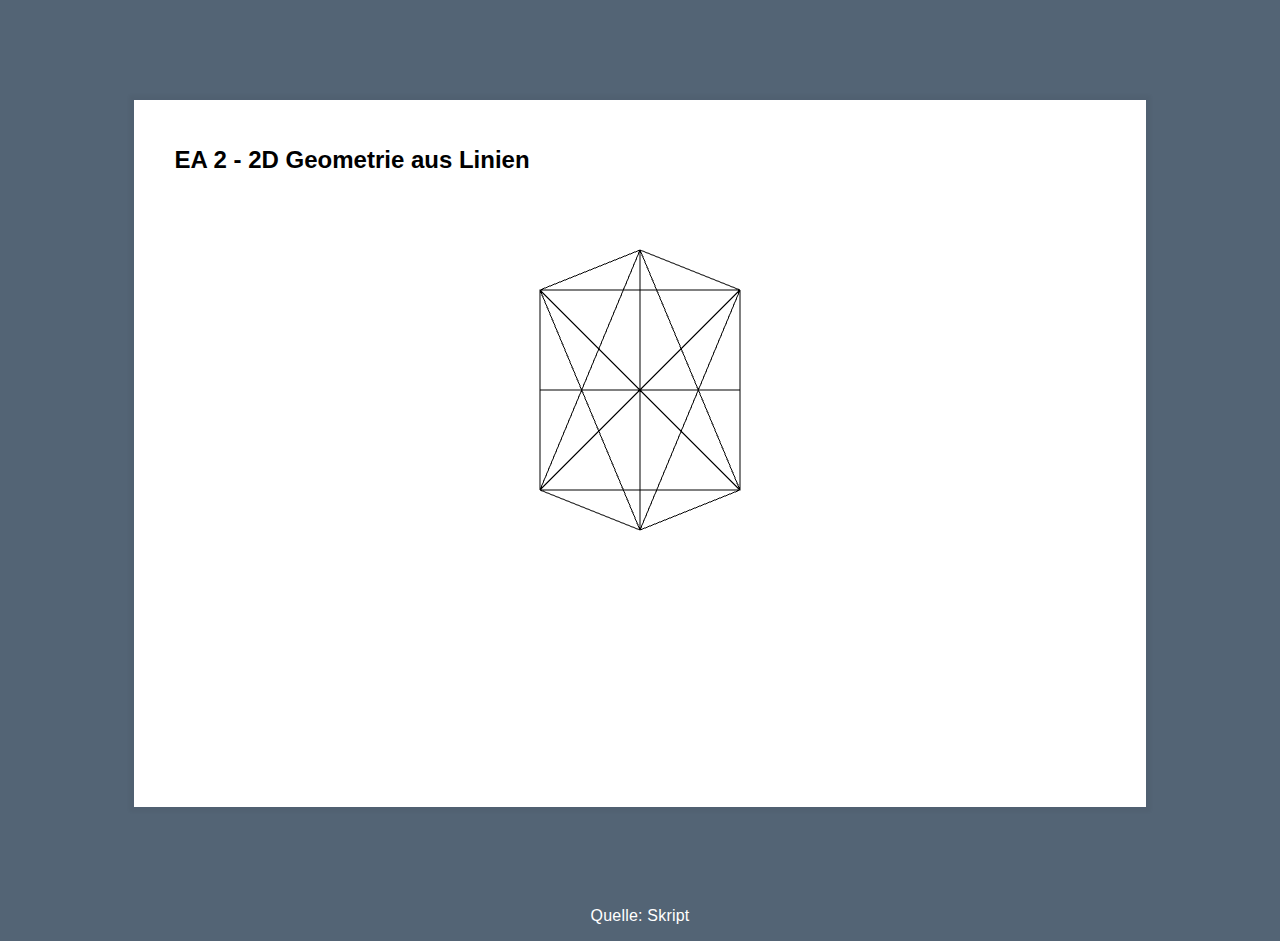
==== index.html @ c90a0ac5 "Add files via upload" ====
<!doctype html">
<html lang="de">

<head>
    <meta charset="utf-8">
    <meta name="viewport" content="width=device-width, initial-scale=1">

    <title>EA2</title>
    <meta name="author" content="Lukas Müller">

    <link rel="stylesheet" href="style.css">
</head>

<body>
    <div class="box-container">
        <div class="box1-content content">
            <h1>EA 2 - 2D Geometrie aus Linien</h1>
            <div class="box">
                <div class="sprite-container">
                    <canvas id="canvas" width="400" height="400"></canvas>
                </div>
            </div>
        </div>

      </div>

      <div class="footer">
        <p>Quelle: Skript</p>
      </div>

      <script>
        // Get the WebGL context
        var canvas = document.getElementById('canvas');
        var gl = canvas.getContext('experimental-webgl');

        // Pipeline setup
        gl.clearColor(245, 245, 245, 1);

    // Compile a vertex shader
    var vsSource = 'attribute vec2 pos;'+
        'void main(){ gl_Position = vec4(pos * 0.2 - 0.5, 0, 1);'+
        'gl_PointSize = 10.0; }';
        var vs = gl.createShader(gl.VERTEX_SHADER);
        gl.shaderSource(vs, vsSource);
        gl.compileShader(vs);

        // Compile a fragment shader
        fsSouce =  'void main() { gl_FragColor = vec4(0,0,0,1); }';
        var fs = gl.createShader(gl.FRAGMENT_SHADER);
        gl.shaderSource(fs, fsSouce);
        gl.compileShader(fs);

        // Link together into a program
        var prog = gl.createProgram();
        gl.attachShader(prog, vs);
        gl.attachShader(prog, fs);
        gl.linkProgram(prog);
        gl.useProgram(prog);

        // Load vertex data into a buffer
        var vertices = new Float32Array([ 
                                        2.5,6, //Spitze oben nach Links 
                                        0,5,           
                                        2.5,6, //Spitze oben nach Rechts 
                                        5,5, 
                                        0,5, //Spitze waagerecht
                                        5,5, 
                                        5,5, //Senkrecht rechts
                                        5,0, 
                                        0,5, //Senkrecht Links
                                        0,0, 
                                        2.5,6, //Spitze nach Links unten
                                        0,0, 
                                        2.5,6, //Spitze nach rechts unten
                                        5,0,  
                                        0,5, //Links oben nach mitte unten
                                        2.5,-1, 
                                        5,5, //rechts oben nach mitte unten
                                        2.5,-1,  
                                        0,0, //unten waagerecht
                                        5,0,
                                        0,0, //spitze unten links 
                                        2.5,-1,
                                        5,0, //spitze unten rechts 
                                        2.5,-1,
                                        2.5,6, //Senkrecht
                                        2.5,-1,
                                        0,5, //links oben nach rechts unten quadrat
                                        5,0,
                                        0,0, //rechts oben nach links unten  quadrat
                                        5,5,
                                        0,2.5, //rechts oben nach links unten  quadrat
                                        5,2.5,
                                        3,0 ]);

        var vbo = gl.createBuffer();
        gl.bindBuffer(gl.ARRAY_BUFFER, vbo);
        gl.bufferData(gl.ARRAY_BUFFER, vertices, gl.STATIC_DRAW);

        // Bind vertex buffer to attribute variable
        var posAttrib = gl.getAttribLocation(prog, 'pos');
        gl.vertexAttribPointer(posAttrib, 2, gl.FLOAT, false, 0, 0);
        gl.enableVertexAttribArray(posAttrib);

        // Clear framebuffer and render primitives
        gl.clear(gl.COLOR_BUFFER_BIT);
        gl.drawArrays(gl.LINES, 0, 32);
       
        gl.lineWidth(20.0);
    </script>
</body>

</html>
---- style.css ----
*{
    font-family: 'Segoe UI', Tahoma, Geneva, Verdana, sans-serif;
}

.sprite-container {
    text-align: center;

}
img{
    border: 0;
}

.sprite {
    background: url(../img/img2.png) no-repeat;
    width: 200px;
    height: 200px;
}

.sprite2 {
    background: url(../img/img.png) no-repeat;
    width: 155px;
    height: 155px;
}

h1{
    font-size: 1.5rem;
}
h2{
    font-size: 1.2rem;
}
body {
  background: #536475;
  font-family: serif;
}

  p{
    
    letter-spacing: .2px;
    font-size: 1rem;
  }


.box-container {
  margin: 100px auto;
  width: 80%;
  height: 80%;
  display: flex;
  align-items: stretch;
  box-shadow: 0 0 3px 5px rgba(0,0,0,0.03);
  border: none;
}

.box1-side {
  justify-content: center;
  background: #bac6d2;
  align-items: stretch;
  padding: 30px 40px;
  flex: 2;
}
.box1-content {
  background: white;
  flex: 4;
  padding: 30px 40px;
}
.footer {
    left: 0;
    bottom: 0;
    width: 100%;
    color: white;
    text-align: center;
  }
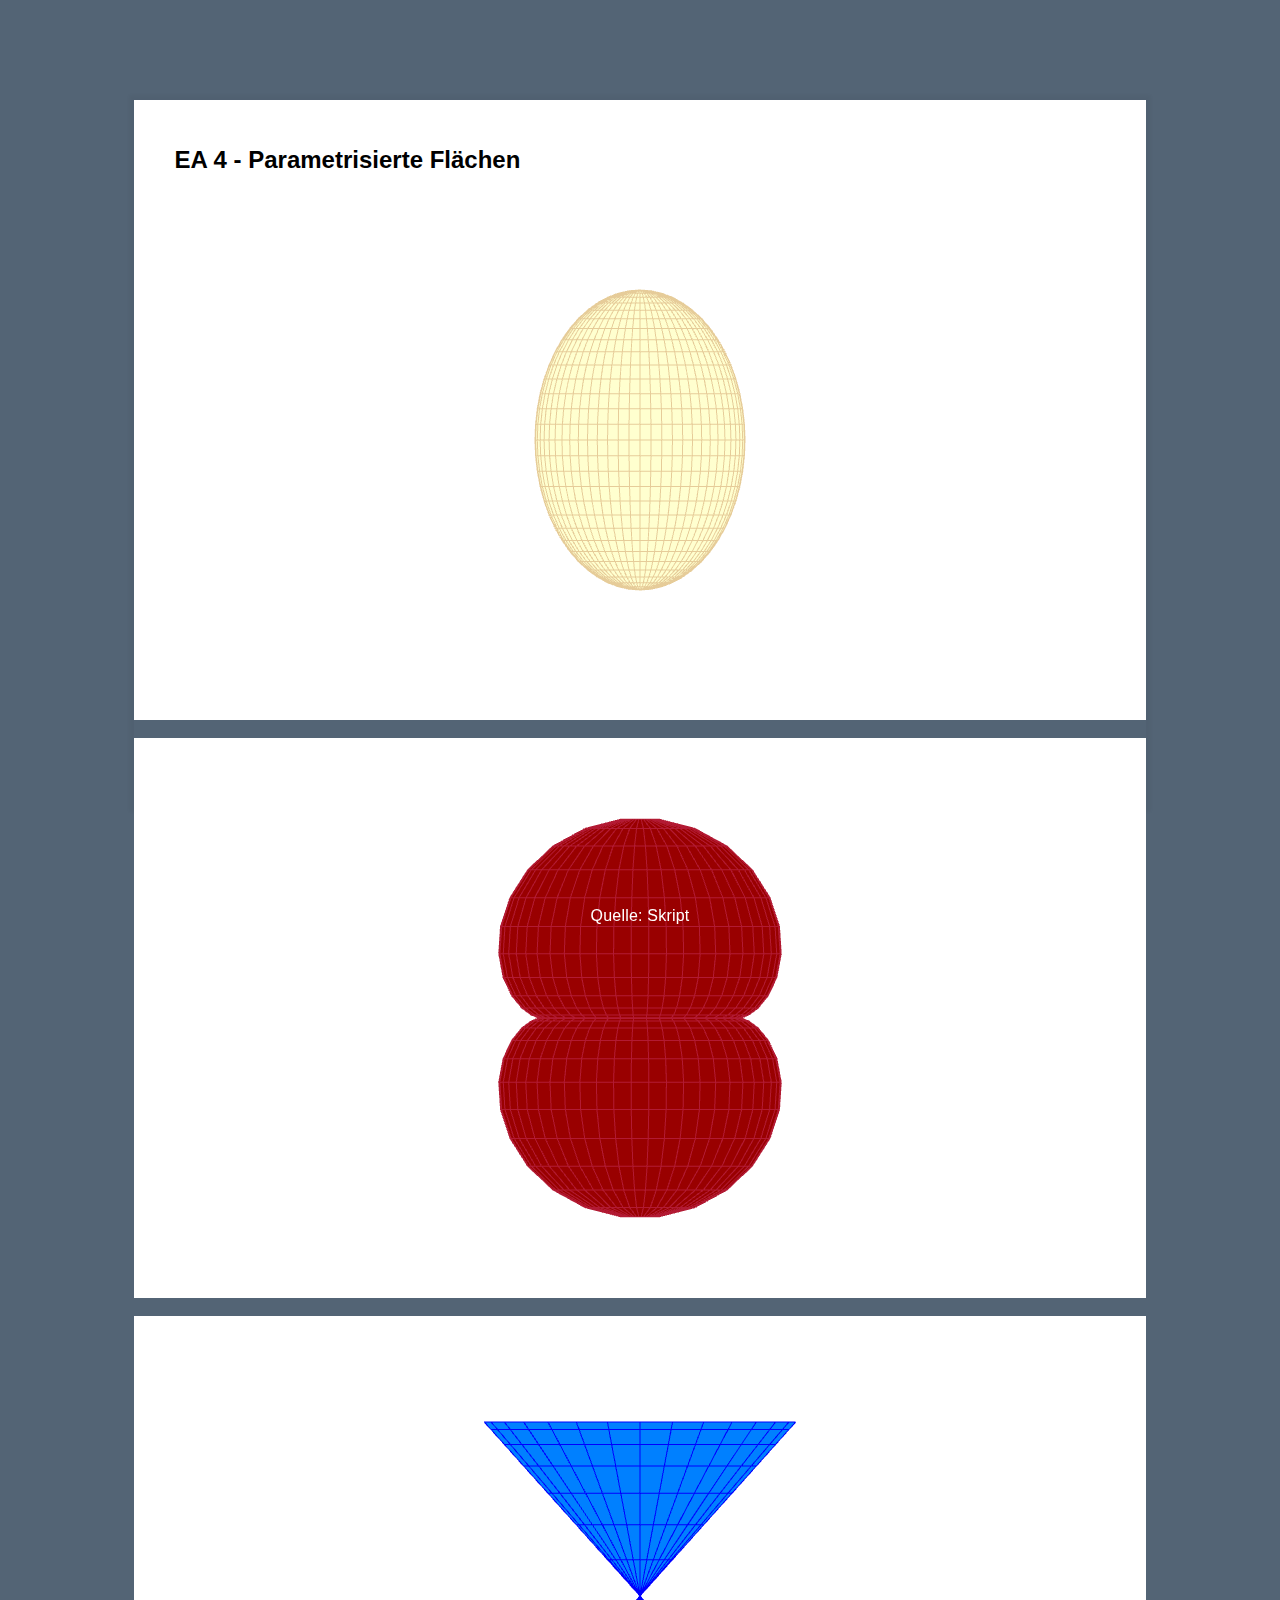
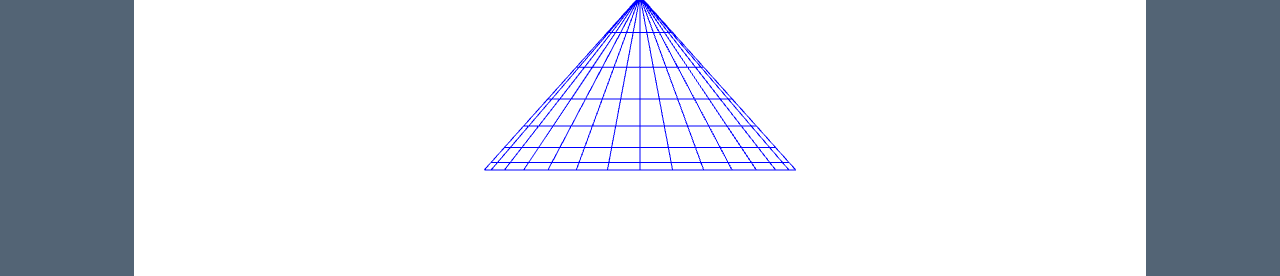
==== commit fad906b2: "Add files via upload" ====
--- a/index.html
+++ b/index.html
@@ -14,13 +14,29 @@
 <body>
     <div class="box-container">
         <div class="box1-content content">
-            <h1>EA 2 - 2D Geometrie aus Linien</h1>
+            <h1>EA 4 - Parametrisierte Flächen</h1>
             <div class="box">
                 <div class="sprite-container">
-                    <canvas id="canvas" width="400" height="400"></canvas>
+                    <canvas id="canvas" width="500" height="500"></canvas>
                 </div>
             </div>
         </div>
+        <br>
+        <div class="box1-content content">
+            <div class="box">
+                <div class="sprite-container">
+                    <canvas id="canvas2" width="500" height="500"></canvas>
+                </div>
+            </div>
+        </div>
+        <br>
+        <div class="box1-content content">
+            <div class="box">
+                <div class="sprite-container">
+                    <canvas id="canvas3" width="500" height="500"></canvas>
+                </div>
+            </div>
+        </div>
 
       </div>
 
@@ -28,96 +44,485 @@
         <p>Quelle: Skript</p>
       </div>
 
+
+
+
+
+
+
       <script>
-        // Get the WebGL context
+        // Get the WebGL context.
         var canvas = document.getElementById('canvas');
         var gl = canvas.getContext('experimental-webgl');
-
-        // Pipeline setup
-        gl.clearColor(245, 245, 245, 1);
-
-    // Compile a vertex shader
-    var vsSource = 'attribute vec2 pos;'+
-        'void main(){ gl_Position = vec4(pos * 0.2 - 0.5, 0, 1);'+
-        'gl_PointSize = 10.0; }';
+    
+        // Pipeline setup.
+        gl.clearColor(1, 1, 1, 1);
+        // Backface culling.
+        gl.frontFace(gl.CCW);
+        gl.enable(gl.CULL_FACE);
+        gl.cullFace(gl.BACK);
+    
+        // Compile vertex shader. 
+        var vsSource = '' + 
+            'attribute vec3 pos;' + 
+            'attribute vec4 col;' + 
+            'varying vec4 color;' + 
+            'void main(){' + 'color = col;' + 
+            'gl_Position = vec4(pos, 1);' +
+            '}';
         var vs = gl.createShader(gl.VERTEX_SHADER);
         gl.shaderSource(vs, vsSource);
         gl.compileShader(vs);
-
-        // Compile a fragment shader
-        fsSouce =  'void main() { gl_FragColor = vec4(0,0,0,1); }';
+    
+        // Compile fragment shader.
+        fsSouce = 'precision mediump float;' + 
+            'varying vec4 color;' + 
+            'void main() {' + 
+            'gl_FragColor = color;' + 
+            '}';
         var fs = gl.createShader(gl.FRAGMENT_SHADER);
         gl.shaderSource(fs, fsSouce);
         gl.compileShader(fs);
-
-        // Link together into a program
+    
+        // Link shader together into a program.
         var prog = gl.createProgram();
         gl.attachShader(prog, vs);
         gl.attachShader(prog, fs);
+        gl.bindAttribLocation(prog, 0, "pos");
         gl.linkProgram(prog);
         gl.useProgram(prog);
-
-        // Load vertex data into a buffer
-        var vertices = new Float32Array([ 
-                                        2.5,6, //Spitze oben nach Links 
-                                        0,5,           
-                                        2.5,6, //Spitze oben nach Rechts 
-                                        5,5, 
-                                        0,5, //Spitze waagerecht
-                                        5,5, 
-                                        5,5, //Senkrecht rechts
-                                        5,0, 
-                                        0,5, //Senkrecht Links
-                                        0,0, 
-                                        2.5,6, //Spitze nach Links unten
-                                        0,0, 
-                                        2.5,6, //Spitze nach rechts unten
-                                        5,0,  
-                                        0,5, //Links oben nach mitte unten
-                                        2.5,-1, 
-                                        5,5, //rechts oben nach mitte unten
-                                        2.5,-1,  
-                                        0,0, //unten waagerecht
-                                        5,0,
-                                        0,0, //spitze unten links 
-                                        2.5,-1,
-                                        5,0, //spitze unten rechts 
-                                        2.5,-1,
-                                        2.5,6, //Senkrecht
-                                        2.5,-1,
-                                        0,5, //links oben nach rechts unten quadrat
-                                        5,0,
-                                        0,0, //rechts oben nach links unten  quadrat
-                                        5,5,
-                                        0,2.5, //rechts oben nach links unten  quadrat
-                                        5,2.5,
-                                        3,0 ]);
-
-        var vbo = gl.createBuffer();
-        gl.bindBuffer(gl.ARRAY_BUFFER, vbo);
-        gl.bufferData(gl.ARRAY_BUFFER, vertices, gl.STATIC_DRAW);
-
-        // Bind vertex buffer to attribute variable
+    
+        // Vertex data.
+        // Positions, Index data.
+        var vertices, indicesLines, indicesTris;
+        // Fill the data arrays.
+        createVertexData();
+    
+        // Setup position vertex buffer object.
+        var vboPos = gl.createBuffer();
+        gl.bindBuffer(gl.ARRAY_BUFFER, vboPos);
+        gl.bufferData(gl.ARRAY_BUFFER,
+            vertices, gl.STATIC_DRAW);
+        // Bind vertex buffer to attribute variable.
         var posAttrib = gl.getAttribLocation(prog, 'pos');
-        gl.vertexAttribPointer(posAttrib, 2, gl.FLOAT, false, 0, 0);
+        gl.vertexAttribPointer(posAttrib, 3, gl.FLOAT,
+            false, 0, 0);
         gl.enableVertexAttribArray(posAttrib);
-
-        // Clear framebuffer and render primitives
+    
+        // Setup constant color.
+        var colAttrib = gl.getAttribLocation(prog, 'col');
+    
+        // Setup lines index buffer object.
+        var iboLines = gl.createBuffer();
+        gl.bindBuffer(gl.ELEMENT_ARRAY_BUFFER, iboLines);
+        gl.bufferData(gl.ELEMENT_ARRAY_BUFFER,
+            indicesLines, gl.STATIC_DRAW);
+        iboLines.numberOfElements = indicesLines.length;
+        gl.bindBuffer(gl.ELEMENT_ARRAY_BUFFER, null);
+    
+        // Setup tris index buffer object.
+        var iboTris = gl.createBuffer();
+        gl.bindBuffer(gl.ELEMENT_ARRAY_BUFFER, iboTris);
+        gl.bufferData(gl.ELEMENT_ARRAY_BUFFER,
+            indicesTris, gl.STATIC_DRAW);
+        iboTris.numberOfElements = indicesTris.length;
+        gl.bindBuffer(gl.ELEMENT_ARRAY_BUFFER, null);
+    
+        // Clear framebuffer and render primitives.
         gl.clear(gl.COLOR_BUFFER_BIT);
-        gl.drawArrays(gl.LINES, 0, 32);
-       
-        gl.lineWidth(20.0);
+    
+        // Setup rendering tris.
+        gl.vertexAttrib4f(colAttrib, 1,1,0.81,1 );
+        gl.bindBuffer(gl.ELEMENT_ARRAY_BUFFER, iboTris);
+        gl.drawElements(gl.TRIANGLES,
+            iboTris.numberOfElements, gl.UNSIGNED_SHORT, 0);
+    
+        // Setup rendering lines.
+        gl.vertexAttrib4f(colAttrib, 0.9,0.8,0.6,1);
+        gl.bindBuffer(gl.ELEMENT_ARRAY_BUFFER, iboLines);
+        gl.drawElements(gl.LINES,
+            iboLines.numberOfElements, gl.UNSIGNED_SHORT, 0);
+    
+			function createVertexData(){
+				var n = 60;
+				var m = 60;
+				var scale = 0.6;
+				// Positions.
+				vertices = new Float32Array(3 * (n+1) * (m+1));
+				// Index data.
+				indicesLines = new Uint16Array(3 * 2 * n * m);
+				indicesTris  = new Uint16Array(3 * 2 * n * m);
+				
+				var dt = 2*Math.PI/n;
+				var dr = 2*Math.PI/m;
+				// Counter for entries in index array.
+				var iLines = 0;
+				var iTris = 0;
+				
+				// Loop t.
+				for(var i=0, t=0; i <= n; i++, t += dt) {
+					// Loop r.
+					for(var j=0, r=-Math.PI; j <= m; j++, r += dr) {
+						
+						var iVertex = i*(m+1) + j;
+												
+						var x = scale * 0.7 * Math.sin(t) * Math.sin(r);
+						var z = scale * Math.cos(r);
+						var y = scale * Math.cos(t);
+										
+						// Set vertex positions.
+						vertices[iVertex * 3] = x;
+						vertices[iVertex * 3 + 1] = y;
+						vertices[iVertex * 3 + 2] = z;
+						
+						// Set index.
+						// Line on beam.
+						if(j>0 && i>0){
+							indicesLines[iLines++] = iVertex - 1;
+							indicesLines[iLines++] = iVertex;
+						 }
+						// Line on ring.
+						if(j>0 && i>0){
+							indicesLines[iLines++] = iVertex - (m+1);							
+							indicesLines[iLines++] = iVertex;
+						}				   
+
+						// Set index.
+						// Two Triangles.
+						if(j>0 && i>0){
+							indicesTris[iTris++] = iVertex;
+							indicesTris[iTris++] = iVertex - 1;
+							indicesTris[iTris++] = iVertex - (m+1);
+							//							
+							indicesTris[iTris++] = iVertex - 1;
+							indicesTris[iTris++] = iVertex - (m+1) - 1;							
+							indicesTris[iTris++] = iVertex - (m+1);
+						 }
+					}
+				}
+			}				
     </script>
+
+
+
+
+
+
+
+
+
+
+<script>
+    // Get the WebGL context.
+    var canvas = document.getElementById('canvas2');
+    var gl = canvas.getContext('experimental-webgl');
+
+    // Pipeline setup.
+    gl.clearColor(1, 1, 1, 1);
+    // Backface culling.
+    gl.frontFace(gl.CCW);
+    gl.enable(gl.CULL_FACE);
+    gl.cullFace(gl.BACK);
+
+    // Compile vertex shader. 
+    var vsSource = '' + 
+        'attribute vec3 pos;' + 
+        'attribute vec4 col;' + 
+        'varying vec4 color;' + 
+        'void main(){' + 'color = col;' + 
+        'gl_Position = vec4(pos, 1);' +
+        '}';
+    var vs = gl.createShader(gl.VERTEX_SHADER);
+    gl.shaderSource(vs, vsSource);
+    gl.compileShader(vs);
+
+    // Compile fragment shader.
+    fsSouce = 'precision mediump float;' + 
+        'varying vec4 color;' + 
+        'void main() {' + 
+        'gl_FragColor = color;' + 
+        '}';
+    var fs = gl.createShader(gl.FRAGMENT_SHADER);
+    gl.shaderSource(fs, fsSouce);
+    gl.compileShader(fs);
+
+    // Link shader together into a program.
+    var prog = gl.createProgram();
+    gl.attachShader(prog, vs);
+    gl.attachShader(prog, fs);
+    gl.bindAttribLocation(prog, 0, "pos");
+    gl.linkProgram(prog);
+    gl.useProgram(prog);
+
+    // Vertex data.
+    // Positions, Index data.
+    var vertices, indicesLines, indicesTris;
+    // Fill the data arrays.
+    createVertexData();
+
+    // Setup position vertex buffer object.
+    var vboPos = gl.createBuffer();
+    gl.bindBuffer(gl.ARRAY_BUFFER, vboPos);
+    gl.bufferData(gl.ARRAY_BUFFER,
+        vertices, gl.STATIC_DRAW);
+    // Bind vertex buffer to attribute variable.
+    var posAttrib = gl.getAttribLocation(prog, 'pos');
+    gl.vertexAttribPointer(posAttrib, 3, gl.FLOAT,
+        false, 0, 0);
+    gl.enableVertexAttribArray(posAttrib);
+
+    // Setup constant color.
+    var colAttrib = gl.getAttribLocation(prog, 'col');
+
+    // Setup lines index buffer object.
+    var iboLines = gl.createBuffer();
+    gl.bindBuffer(gl.ELEMENT_ARRAY_BUFFER, iboLines);
+    gl.bufferData(gl.ELEMENT_ARRAY_BUFFER,
+        indicesLines, gl.STATIC_DRAW);
+    iboLines.numberOfElements = indicesLines.length;
+    gl.bindBuffer(gl.ELEMENT_ARRAY_BUFFER, null);
+
+    // Setup tris index buffer object.
+    var iboTris = gl.createBuffer();
+    gl.bindBuffer(gl.ELEMENT_ARRAY_BUFFER, iboTris);
+    gl.bufferData(gl.ELEMENT_ARRAY_BUFFER,
+        indicesTris, gl.STATIC_DRAW);
+    iboTris.numberOfElements = indicesTris.length;
+    gl.bindBuffer(gl.ELEMENT_ARRAY_BUFFER, null);
+
+    // Clear framebuffer and render primitives.
+    gl.clear(gl.COLOR_BUFFER_BIT);
+
+    // Setup rendering tris.
+    gl.vertexAttrib4f(colAttrib, 0.6,0,0,1 );
+    gl.bindBuffer(gl.ELEMENT_ARRAY_BUFFER, iboTris);
+    gl.drawElements(gl.TRIANGLES,
+        iboTris.numberOfElements, gl.UNSIGNED_SHORT, 0);
+
+    // Setup rendering lines.
+    gl.vertexAttrib4f(colAttrib, 0.7,0.1,0.2,1);
+    gl.bindBuffer(gl.ELEMENT_ARRAY_BUFFER, iboLines);
+    gl.drawElements(gl.LINES,
+        iboLines.numberOfElements, gl.UNSIGNED_SHORT, 0);
+
+        function createVertexData(){
+        var n = 50;
+        var m = 50;
+        var scale = 0.2;
+        // Positions.
+        vertices = new Float32Array(3 * (n+1) * (m+1));
+        // Index data.
+        indicesLines = new Uint16Array(2 * 2 * n * m);
+        indicesTris  = new Uint16Array(3 * 2 * n * m);
+        
+        var dt = 2*Math.PI/n;
+        var dr = 2*Math.PI/m;
+        // Counter for entries in index array.
+        var iLines = 0;
+        var iTris = 0;
+        
+        // Loop angle t.
+        for(var i=0, t=0; i <= n; i++, t += dt) {
+            // Loop radius r.
+            for(var j=0, r=0; j <= m; j++, r += dr) {
+                
+                var iVertex = i*(m+1) + j;
+                                        
+                var x = scale * (Math.cos(r) * (3.0 * Math.cos(t) - Math.cos(3.0*t)));
+                var z = scale * (Math.sin(r) * (3.0 * Math.cos(t) - Math.cos(3.0*t)));
+                var y = scale * (3.0 * Math.sin(t) - Math.sin(3.0*t));
+                                
+                // Set vertex positions.
+                vertices[iVertex * 3] = x;
+                vertices[iVertex * 3 + 1] = y;
+                vertices[iVertex * 3 + 2] = z;
+                
+                // Set index.
+                // Line on beam.
+                if(j>0 && i>0){
+                    indicesLines[iLines++] = iVertex - 1;
+                    indicesLines[iLines++] = iVertex;
+                 }
+                // Line on ring.
+                if(j>0 && i>0){
+                    indicesLines[iLines++] = iVertex - (m+1);							
+                    indicesLines[iLines++] = iVertex;
+                }				   
+
+                // Set index.
+                // Two Triangles.
+                if(j>0 && i>0){
+                    indicesTris[iTris++] = iVertex;
+                    indicesTris[iTris++] = iVertex - 1;
+                    indicesTris[iTris++] = iVertex - (m+1);
+                    //							
+                    indicesTris[iTris++] = iVertex - 1;
+                    indicesTris[iTris++] = iVertex - (m+1) - 1;							
+                    indicesTris[iTris++] = iVertex - (m+1);
+                 } 
+            }
+        }
+    }					
+</script>
+
+
+
+
+
+
+
+<script>
+    // Get the WebGL context.
+    var canvas = document.getElementById('canvas3');
+    var gl = canvas.getContext('experimental-webgl');
+
+    // Pipeline setup.
+    gl.clearColor(1, 1, 1, 1);
+    // Backface culling.
+    gl.frontFace(gl.CCW);
+    gl.enable(gl.CULL_FACE);
+    gl.cullFace(gl.BACK);
+
+    // Compile vertex shader. 
+    var vsSource = '' + 
+        'attribute vec3 pos;' + 
+        'attribute vec4 col;' + 
+        'varying vec4 color;' + 
+        'void main(){' + 'color = col;' + 
+        'gl_Position = vec4(pos, 1);' +
+        '}';
+    var vs = gl.createShader(gl.VERTEX_SHADER);
+    gl.shaderSource(vs, vsSource);
+    gl.compileShader(vs);
+
+    // Compile fragment shader.
+    fsSouce = 'precision mediump float;' + 
+        'varying vec4 color;' + 
+        'void main() {' + 
+        'gl_FragColor = color;' + 
+        '}';
+    var fs = gl.createShader(gl.FRAGMENT_SHADER);
+    gl.shaderSource(fs, fsSouce);
+    gl.compileShader(fs);
+
+    // Link shader together into a program.
+    var prog = gl.createProgram();
+    gl.attachShader(prog, vs);
+    gl.attachShader(prog, fs);
+    gl.bindAttribLocation(prog, 0, "pos");
+    gl.linkProgram(prog);
+    gl.useProgram(prog);
+
+    // Vertex data.
+    // Positions, Index data.
+    var vertices, indicesLines, indicesTris;
+    // Fill the data arrays.
+    createVertexData();
+
+    // Setup position vertex buffer object.
+    var vboPos = gl.createBuffer();
+    gl.bindBuffer(gl.ARRAY_BUFFER, vboPos);
+    gl.bufferData(gl.ARRAY_BUFFER,
+        vertices, gl.STATIC_DRAW);
+    // Bind vertex buffer to attribute variable.
+    var posAttrib = gl.getAttribLocation(prog, 'pos');
+    gl.vertexAttribPointer(posAttrib, 3, gl.FLOAT,
+        false, 0, 0);
+    gl.enableVertexAttribArray(posAttrib);
+
+    // Setup constant color.
+    var colAttrib = gl.getAttribLocation(prog, 'col');
+
+    // Setup lines index buffer object.
+    var iboLines = gl.createBuffer();
+    gl.bindBuffer(gl.ELEMENT_ARRAY_BUFFER, iboLines);
+    gl.bufferData(gl.ELEMENT_ARRAY_BUFFER,
+        indicesLines, gl.STATIC_DRAW);
+    iboLines.numberOfElements = indicesLines.length;
+    gl.bindBuffer(gl.ELEMENT_ARRAY_BUFFER, null);
+
+    // Setup tris index buffer object.
+    var iboTris = gl.createBuffer();
+    gl.bindBuffer(gl.ELEMENT_ARRAY_BUFFER, iboTris);
+    gl.bufferData(gl.ELEMENT_ARRAY_BUFFER,
+        indicesTris, gl.STATIC_DRAW);
+    iboTris.numberOfElements = indicesTris.length;
+    gl.bindBuffer(gl.ELEMENT_ARRAY_BUFFER, null);
+
+    // Clear framebuffer and render primitives.
+    gl.clear(gl.COLOR_BUFFER_BIT);
+
+    // Setup rendering tris.
+    gl.vertexAttrib4f(colAttrib, 0,0.5,1,1 );
+    gl.bindBuffer(gl.ELEMENT_ARRAY_BUFFER, iboTris);
+    gl.drawElements(gl.TRIANGLES,
+        iboTris.numberOfElements, gl.UNSIGNED_SHORT, 0);
+
+    // Setup rendering lines.
+    gl.vertexAttrib4f(colAttrib, 0, 0, 1, 1);
+    gl.bindBuffer(gl.ELEMENT_ARRAY_BUFFER, iboLines);
+    gl.drawElements(gl.LINES,
+        iboLines.numberOfElements, gl.UNSIGNED_SHORT, 0);
+
+        function createVertexData(){
+        var n = 30;
+        var m = 30;
+        var scale = 0.7;
+        // Positions.
+        vertices = new Float32Array(3 * (n+1) * (m+1));
+        // Index data.
+        indicesLines = new Uint16Array(2 * 2 * n * m);
+        indicesTris  = new Uint16Array(1 * 2 * n * m);
+        
+        var dt = 2*Math.PI/n;
+        var dr = 2*Math.PI/m;
+        // Counter for entries in index array.
+        var iLines = 0;
+        var iTris = 0;
+        
+        // Loop t.
+        for(var i=0, t=0; i <= n; i++, t += dt) {
+            // Loop r.
+            for(var j=0, r=-Math.PI; j <= m; j++, r += dr) {
+                
+                var iVertex = i*(m+1) + j;
+                                        
+                var x = scale * 0.9 * Math.sin(t) * Math.sin(r);
+                var z = scale * Math.cos(r);
+                var y = scale * Math.sin(t);
+                                
+                // Set vertex positions.
+                vertices[iVertex * 3] = x;
+                vertices[iVertex * 3 + 1] = y;
+                vertices[iVertex * 3 + 2] = z;
+                
+                // Set index.
+                // Line on beam.
+                if(j>0 && i>0){
+                    indicesLines[iLines++] = iVertex - 1;
+                    indicesLines[iLines++] = iVertex;
+                 }
+                // Line on ring.
+                if(j>0 && i>0){
+                    indicesLines[iLines++] = iVertex - (m+1);							
+                    indicesLines[iLines++] = iVertex;
+                }				   
+
+                // Set index.
+                // Two Triangles.
+                if(j>0 && i>0){
+                    indicesTris[iTris++] = iVertex;
+                    indicesTris[iTris++] = iVertex - 1;
+                    indicesTris[iTris++] = iVertex - (m+1);
+                    //							
+                    indicesTris[iTris++] = iVertex - 1;
+                    indicesTris[iTris++] = iVertex - (m+1) - 1;							
+                    indicesTris[iTris++] = iVertex - (m+1);
+                 }
+            }
+        }
+    }								
+</script>
+
 </body>
-
-</html>
-
-
-
-
-
-
-
-
-
-
+</html>--- a/style.css
+++ b/style.css
@@ -45,7 +45,7 @@
   margin: 100px auto;
   width: 80%;
   height: 80%;
-  display: flex;
+  
   align-items: stretch;
   box-shadow: 0 0 3px 5px rgba(0,0,0,0.03);
   border: none;
